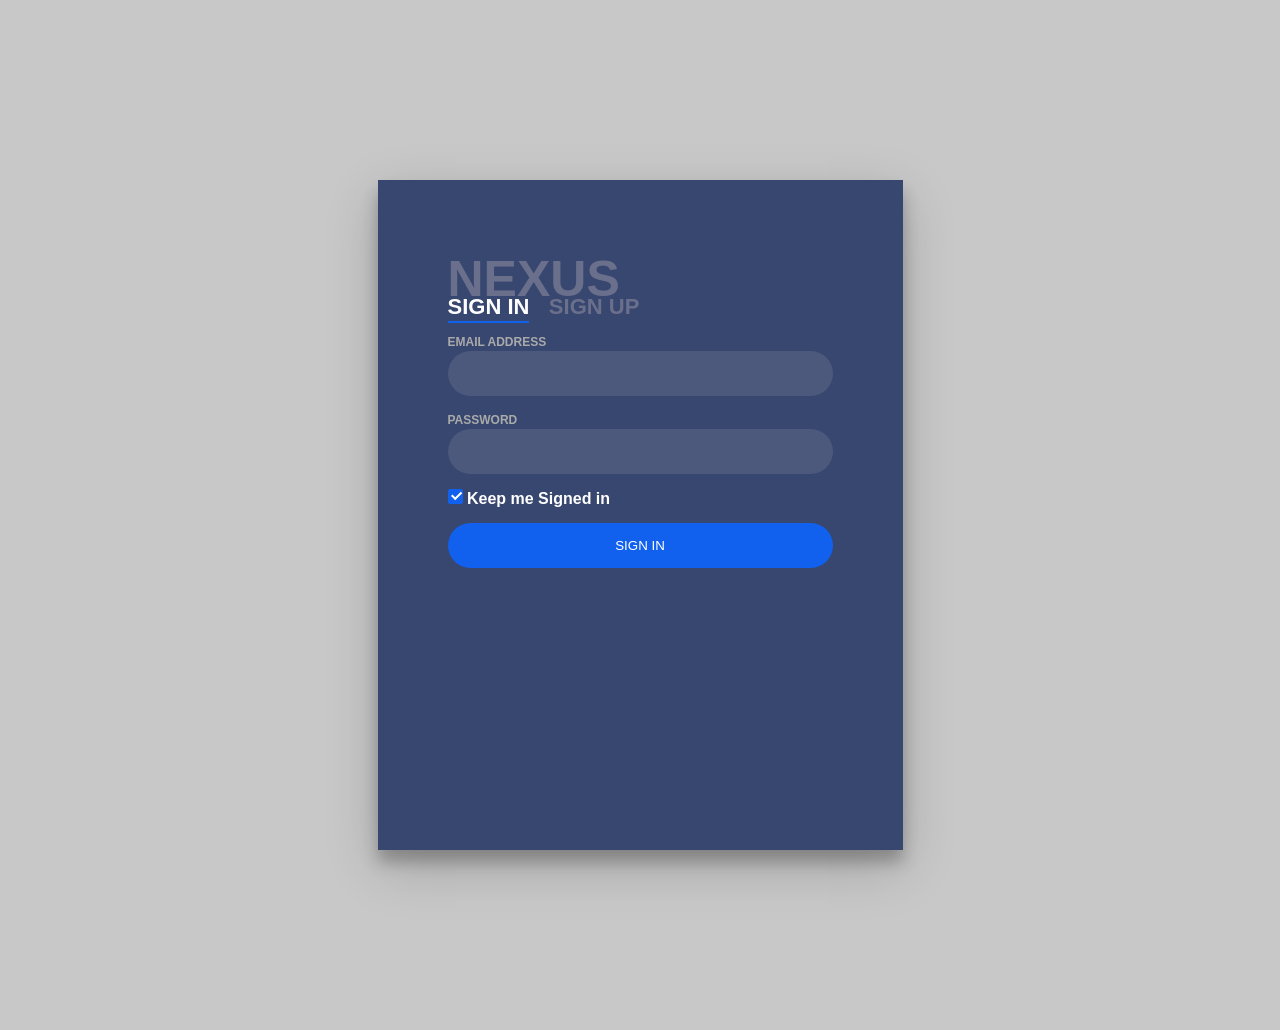
==== index.html @ 4fd53c9c "frontend connected on the git" ====
<!DOCTYPE html>
<html>

<head>
    <title>Form</title>
    <link rel="stylesheet" href="style1.css" />
</head>

<body>
    <div class="login-wrap">
        <div class="login-html">
            <div class="logo">NEXUS</div>
            <input id="tab-1" type="radio" name="tab" class="sign-in" checked><label for="tab-1" class="tab">Sign
                In</label>
            <input id="tab-2" type="radio" name="tab" class="sign-up"><label for="tab-2" class="tab">Sign Up</label>
            <div class="login-form">
                <div class="sign-in-htm">
                    <div class="group">
                        <label for="user" class="label">Email Address</label>
                        <input id="emailSignin" type="text" class="input">
                    </div>
                    <div class="group">
                        <label for="pass" class="label">Password</label>
                        <input id="passSignin" type="password" class="input" data-type="password">
                    </div>
                    <div class="group">
                        <input id="check" type="checkbox" class="check" checked>
                        <label for="check"><span class="icon"></span> Keep me Signed in</label>
                    </div>
                    <div class="group" onclick="signin()">
                        <input type="submit" class="button" value="Sign In">
                    </div>
                    <!-- <div class="hr"></div> -->
                    <!-- <div class="foot-lnk">
                        <a href="#forgot">Forgot Password?</a>
                    </div> -->
                </div>
                <div class="sign-up-htm">
                    <div class="group">
                        <label for="user" class="label">Username</label>
                        <input id="user" type="text" class="input">
                    </div>
                    <div class="group">
                        <label for="pass" class="label">Password</label>
                        <input id="pass" type="password" class="input" data-type="password">
                    </div>
                    <div class="group">
                        <label for="pass" class="label">Repeat Password</label>
                        <input id="passRegister" type="password" class="input" data-type="password">
                    </div>
                    <div class="group">
                        <label for="pass" class="label">Email Address</label>
                        <input id="emailRegister" type="text" class="input">
                    </div>
                    <div class="group" onclick="register()">
                        <input type="submit" class="button" value="Sign Up">
                    </div>
                    <div class="hr"></div>
                    <div class="foot-lnk">
                        <label for="tab-1">Already Member?</a>
                    </div>
                </div>
            </div>
        </div>
    </div>
    <script src="script.js"></script>
</body>
</html>
---- style1.css ----
body {
    margin: 180px;
    /* width: 100%;
    height: 100%; */
    color: #6a6f8c;
    background: #c8c8c8;
    font: 600 16px/18px "Open Sans", sans-serif;
    /* background: url(https://raw.githubusercontent.com/khadkamhn/day-01-login-form/master/img/bg.jpg) no-repeat center; */
    display: flex;
    align-items: center;
    justify-content: center;
}

*,
:after,
:before {
    box-sizing: border-box;
    
            /* display: flex; */
            /* align-items: center; */
            /* justify-content: center;
            background: url(https://raw.githubusercontent.com/khadkamhn/day-01-login-form/master/img/bg.jpg) no-repeat center;
            flex-direction: column; */
            /* background: url(https://raw.githubusercontent.com/khadkamhn/day-01-login-form/master/img/bg.jpg) no-repeat center;
         */
}

.clearfix:after,
.clearfix:before {
    content: "";
    display: table;
}

.clearfix:after {
    clear: both;
    display: block;
}

a {
    color: inherit;
    text-decoration: none;
}

.logo{
    font-size: 50px;
    font-weight:700 ;
    margin-bottom: 10px;
    z-index: 100;
}

.login-wrap {
    width: 100%;
    margin: auto;
    /* border-end-start-radius: 5px; */
    max-width: 525px;
    min-height: 670px;
    position: relative;
    background: url(https://raw.githubusercontent.com/khadkamhn/day-01-login-form/master/img/bg.jpg) no-repeat center;
    box-shadow: 0 12px 15px 0 rgba(0, 0, 0, 0.24),
        0 17px 50px 0 rgba(0, 0, 0, 0.19);
}

.login-html {
    width: 100%;
    height: 100%;
    position: absolute;
    padding: 90px 70px 50px 70px;
    background: rgba(40, 57, 101, 0.9);
}

.login-html .sign-in-htm,
.login-html .sign-up-htm {
    top: 0;
    left: 0;
    right: 0;
    bottom: 0;
    position: absolute;
    transform: rotateY(180deg);
    backface-visibility: hidden;
    transition: all 0.4s linear;
}

.login-html .sign-in,
.login-html .sign-up,
.login-form .group .check {
    display: none;
}

.login-html .tab,
.login-form .group .label,
.login-form .group .button {
    text-transform: uppercase;
}

.login-html .tab {
    font-size: 22px;
    margin-right: 15px;
    cursor: pointer;
    padding-bottom: 5px;
    margin: 0 15px 10px 0;
    display: inline-block;
    border-bottom: 2px solid transparent;
}

.login-html .sign-in:checked+.tab,
.login-html .sign-up:checked+.tab {
    color: #fff;
    border-color: #1161ee;
    cursor: pointer;
}

.login-form {
    min-height: 345px;
    position: relative;
    perspective: 1000px;
    transform-style: preserve-3d;
}

.login-form .group {
    margin-bottom: 15px;
}

.login-form .group .label,
.login-form .group .input,
.login-form .group .button {
    width: 100%;
    color: #fff;
    display: block;
}

.login-form .group .input,
.login-form .group .button {
    border: none;
    padding: 15px 20px;
    border-radius: 25px;
    background: rgba(255, 255, 255, 0.1);
}

.login-form .group input[data-type="password"] {
    -webkit-text-security: circle;
}

.login-form .group .label {
    color: #aaa;
    font-size: 12px;
}

.login-form .group .button {
    background: #1161ee;
    cursor: pointer;
}

.login-form .group .button:hover {
    background: #1454c4;
    cursor: pointer;
}

.login-form .group label .icon {
    width: 15px;
    height: 15px;
    border-radius: 2px;
    position: relative;
    display: inline-block;
    background: rgba(255, 255, 255, 0.1);
}

.login-form .group label .icon:before,
.login-form .group label .icon:after {
    content: "";
    width: 10px;
    height: 2px;
    background: #fff;
    position: absolute;
    transition: all 0.2s ease-in-out 0s;
}

.login-form .group label .icon:before {
    left: 3px;
    width: 5px;
    bottom: 6px;
    transform: scale(0) rotate(0);
}

.login-form .group label .icon:after {
    top: 6px;
    right: 0;
    transform: scale(0) rotate(0);
}

.login-form .group .check:checked+label {
    color: #fff;
}

.login-form .group .check:checked+label .icon {
    background: #1161ee;
}

.login-form .group .check:checked+label .icon:before {
    transform: scale(1) rotate(45deg);
}

.login-form .group .check:checked+label .icon:after {
    transform: scale(1) rotate(-45deg);
}

.login-html .sign-in:checked+.tab+.sign-up+.tab+.login-form .sign-in-htm {
    transform: rotate(0);
}

.login-html .sign-up:checked+.tab+.login-form .sign-up-htm {
    transform: rotate(0);
}

.hr {
    height: 2px;
    margin: 60px 0 50px 0;
    background: rgba(255, 255, 255, 0.2);
}

.foot-lnk {
    text-align: center;
}

.login-wrap {
    width: 100%;
    margin: auto;
    max-width: 525px;
    min-height: 670px;
    position: relative;
    background: url(https://raw.githubusercontent.com/khadkamhn/day-01-login-form/master/img/bg.jpg) no-repeat center;
    box-shadow: 0 12px 15px 0 rgba(0, 0, 0, 0.24),
        0 17px 50px 0 rgba(0, 0, 0, 0.19);
}

.login-html {
    width: 100%;
    height: 100%;
    position: absolute;
    padding: 90px 70px 50px 70px;
    background: rgba(40, 57, 101, 0.9);
}

.login-html .tab {
    font-size: 22px;
    margin-right: 15px;
    cursor: pointer;
    padding-bottom: 5px;
    margin: 0 15px 10px 0;
    display: inline-block;
    border-bottom: 2px solid transparent;
}

.login-html .sign-in:checked+.tab,
.login-html .sign-up:checked+.tab {
    color: #fff;
    border-color: #1161ee;
    cursor: pointer;
}

.login-form {
    min-height: 345px;
    position: relative;
    perspective: 1000px;
    transform-style: preserve-3d;
}

.login-form .group {
    margin-bottom: 15px;
}

.login-form .group .label,
.login-form .group .input,
.login-form .group .button {
    width: 100%;
    color: #fff;
    display: block;
}

.login-form .group .input,
.login-form .group .button {
    border: none;
    padding: 15px 20px;
    border-radius: 25px;
    background: rgba(255, 255, 255, 0.1);
}

.login-form .group input[data-type="password"] {
    -webkit-text-security: circle;
}

.login-form .group .label {
    color: #aaa;
    font-size: 12px;
}

.login-form .group .button {
    background: #1161ee;
    cursor: pointer;
}

.login-form .group .button:hover {
    background: #1454c4;
    cursor: pointer;
}

.login-form .group label .icon {
    width: 15px;
    height: 15px;
    border-radius: 2px;
    position: relative;
    display: inline-block;
    background: rgba(255, 255, 255, 0.1);
}

.login-form .group label .icon:before,
.login-form .group label .icon:after {
    content: "";
    width: 10px;
    height: 2px;
    background: #fff;
    position: absolute;
    transition: all 0.2s ease-in-out 0s;
}

.login-form .group label .icon:before {
    left: 3px;
    width: 5px;
    bottom: 6px;
    transform: scale(0) rotate(0);
}

.login-form .group label .icon:after {
    top: 6px;
    right: 0;
    transform: scale(0) rotate(0);
}

.login-form .group .check:checked+label {
    color: #fff;
}

.login-form .group .check:checked+label .icon {
    background: #1161ee;
}

.login-form .group .check:checked+label .icon:before {
    transform: scale(1) rotate(45deg);
}

.login-form .group .check:checked+label .icon:after {
    transform: scale(1) rotate(-45deg);
}

.login-html .sign-in:checked+.tab+.sign-up+.tab+.login-form .sign-in-htm {
    transform: rotate(0);
}

.login-html .sign-up:checked+.tab+.login-form .sign-up-htm {
    transform: rotate(0);
}
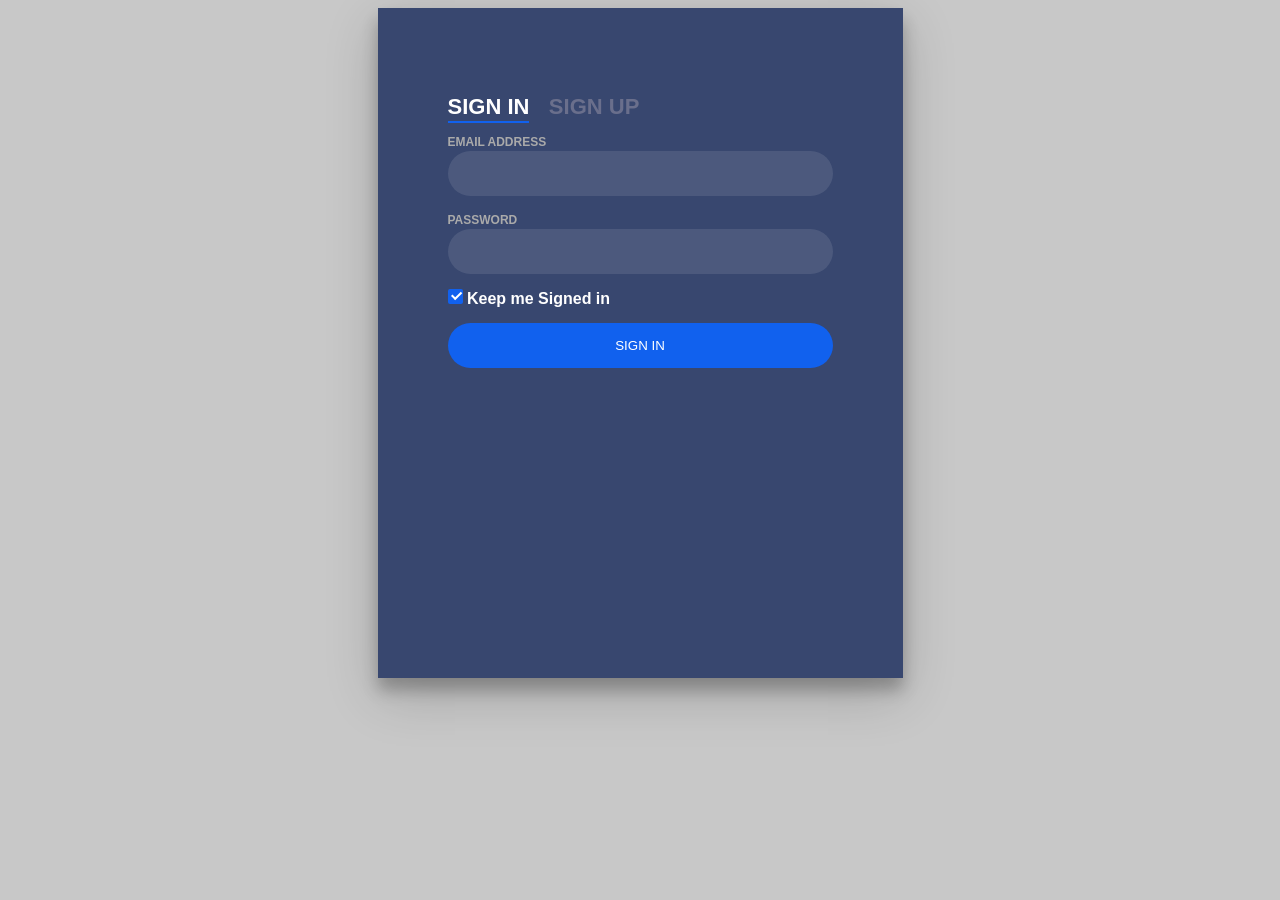
==== commit e7b0e3e6: "cahnges successfully" ====
--- a/index.html
+++ b/index.html
@@ -9,7 +9,7 @@
 <body>
     <div class="login-wrap">
         <div class="login-html">
-            <div class="logo">NEXUS</div>
+            <!-- <div class="logo">NEXUS</div> -->
             <input id="tab-1" type="radio" name="tab" class="sign-in" checked><label for="tab-1" class="tab">Sign
                 In</label>
             <input id="tab-2" type="radio" name="tab" class="sign-up"><label for="tab-2" class="tab">Sign Up</label>
--- a/style1.css
+++ b/style1.css
@@ -1,5 +1,5 @@
 body {
-    margin: 180px;
+    /* margin: 180px; */
     /* width: 100%;
     height: 100%; */
     color: #6a6f8c;
